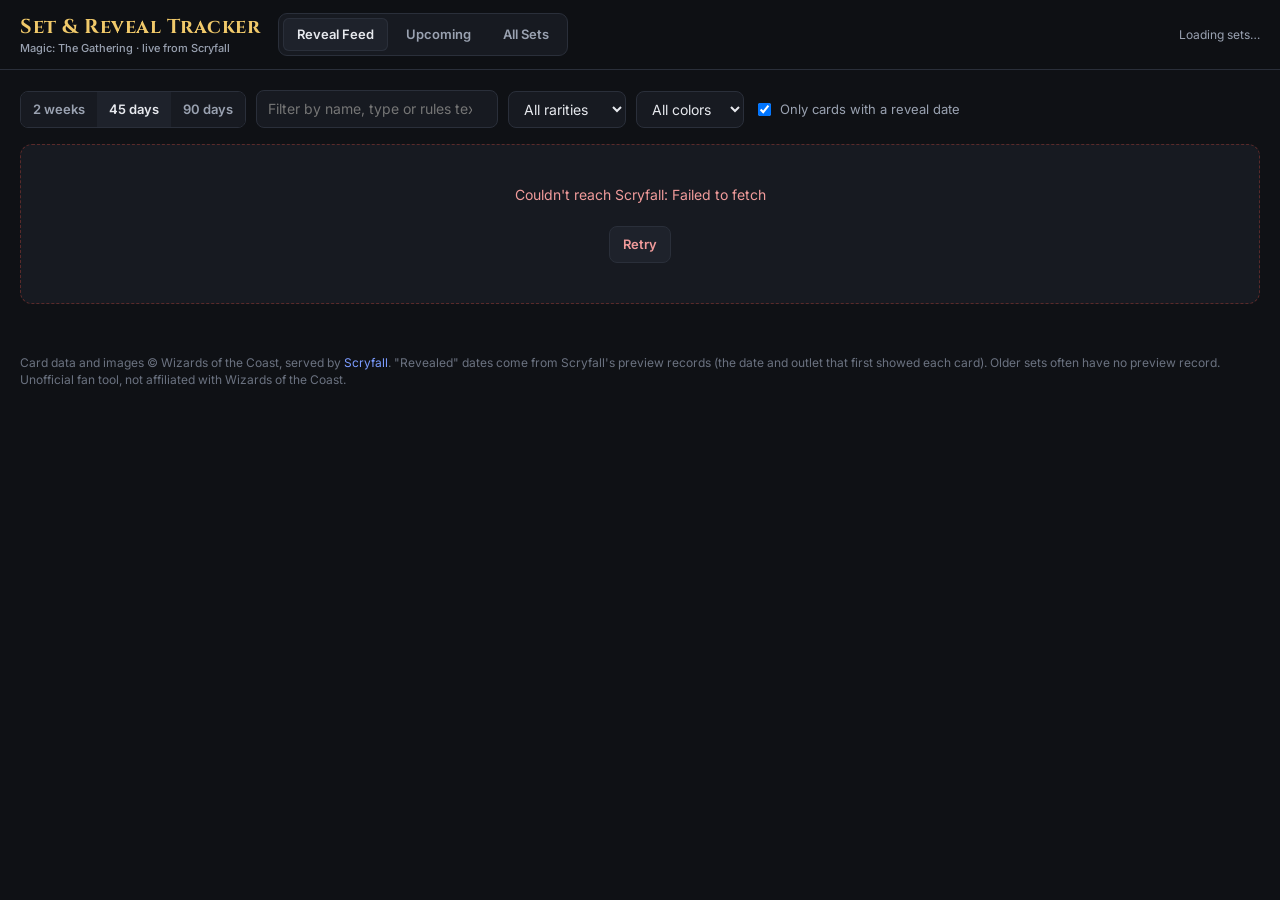
==== mtg-tracker/index.html @ f9c734af "Add MTG Set & Reveal Tracker Live tracker for Magic: The Gathering sets, release dates and card reve" ====
<!DOCTYPE html>
<html lang="en">
<head>
<meta charset="UTF-8">
<meta name="viewport" content="width=device-width, initial-scale=1">
<title>MTG Set & Reveal Tracker</title>
<link rel="preconnect" href="https://fonts.googleapis.com">
<link rel="preconnect" href="https://fonts.gstatic.com" crossorigin>
<link href="https://fonts.googleapis.com/css2?family=Cinzel:wght@600;700&family=Inter:wght@400;500;600;700&display=swap" rel="stylesheet">
<style>
  :root{
    --bg:#0f1115; --panel:#171a21; --panel2:#1e222b; --line:#2a2f3a;
    --text:#e7e9ee; --muted:#9aa2b1; --dim:#6b7280;
    --gold:#d4a84b; --gold2:#f0c96a; --accent:#7c9cff;
    --common:#c9ccd2; --uncommon:#a9c4d6; --rare:#e3c26c; --mythic:#f07a3a; --special:#b48ef0;
    --ok:#59c48a; --warn:#e8b04a;
    --radius:10px;
  }
  *{box-sizing:border-box}
  html,body{margin:0;background:var(--bg);color:var(--text);font:14px/1.45 Inter,system-ui,sans-serif}
  a{color:var(--accent);text-decoration:none} a:hover{text-decoration:underline}
  button{font:inherit;color:inherit;cursor:pointer}
  header.top{position:sticky;top:0;z-index:20;background:rgba(15,17,21,.92);backdrop-filter:blur(8px);border-bottom:1px solid var(--line)}
  .topin{max-width:1500px;margin:0 auto;display:flex;align-items:center;gap:18px;padding:12px 20px}
  .brand{font-family:Cinzel,serif;font-weight:700;font-size:20px;letter-spacing:.5px;color:var(--gold2);white-space:nowrap}
  .brand small{display:block;font-family:Inter;font-weight:500;font-size:11px;color:var(--muted);letter-spacing:0}
  nav.tabs{display:flex;gap:4px;background:var(--panel);padding:4px;border-radius:9px;border:1px solid var(--line)}
  nav.tabs a{padding:7px 14px;border-radius:6px;color:var(--muted);font-weight:600;font-size:13px}
  nav.tabs a.on{background:var(--panel2);color:var(--text);box-shadow:inset 0 0 0 1px var(--line)}
  nav.tabs a:hover{text-decoration:none;color:var(--text)}
  .spacer{flex:1}
  .status{font-size:12px;color:var(--muted)}
  main{max-width:1500px;margin:0 auto;padding:20px}
  .controls{display:flex;flex-wrap:wrap;gap:10px;align-items:center;margin-bottom:16px}
  input[type=search],select{background:var(--panel);border:1px solid var(--line);color:var(--text);border-radius:8px;padding:8px 11px;font:inherit;outline:none}
  input[type=search]{min-width:240px}
  input[type=search]:focus,select:focus{border-color:var(--accent)}
  .chk{display:flex;align-items:center;gap:6px;color:var(--muted);font-size:13px;user-select:none}
  .btn{background:var(--panel2);border:1px solid var(--line);border-radius:8px;padding:8px 13px;font-weight:600;font-size:13px}
  .btn:hover{border-color:var(--gold)}
  .btn.primary{background:var(--gold);color:#1a1405;border-color:var(--gold)}
  .seg{display:inline-flex;border:1px solid var(--line);border-radius:8px;overflow:hidden}
  .seg button{background:var(--panel);border:0;padding:8px 12px;font-size:13px;color:var(--muted);font-weight:600}
  .seg button.on{background:var(--panel2);color:var(--text)}
  h2.sec{font-family:Cinzel,serif;font-size:17px;color:var(--gold2);margin:26px 0 10px;display:flex;align-items:baseline;gap:10px}
  h2.sec .n{font-family:Inter;font-size:12px;color:var(--dim);font-weight:500}

  /* set list */
  .setgrid{display:grid;grid-template-columns:repeat(auto-fill,minmax(320px,1fr));gap:10px}
  .setcard{display:flex;gap:12px;align-items:center;background:var(--panel);border:1px solid var(--line);border-radius:var(--radius);padding:12px 14px;cursor:pointer;transition:border-color .15s,transform .15s}
  .setcard:hover{border-color:var(--gold);transform:translateY(-1px)}
  .seticon{width:34px;height:34px;flex:none;display:grid;place-items:center;background:#e9e3d3;border-radius:8px;padding:5px}
  .seticon img{width:100%;height:100%;object-fit:contain}
  .setmeta{min-width:0;flex:1}
  .setname{font-weight:600;white-space:nowrap;overflow:hidden;text-overflow:ellipsis}
  .setsub{font-size:12px;color:var(--muted);display:flex;gap:8px;flex-wrap:wrap}
  .code{font-family:ui-monospace,Menlo,monospace;font-size:11px;color:var(--dim);text-transform:uppercase}
  .pill{display:inline-block;font-size:11px;font-weight:600;padding:2px 8px;border-radius:99px;background:var(--panel2);border:1px solid var(--line);color:var(--muted);white-space:nowrap}
  .pill.up{color:var(--gold2);border-color:rgba(212,168,75,.5);background:rgba(212,168,75,.08)}
  .pill.new{color:var(--ok);border-color:rgba(89,196,138,.45);background:rgba(89,196,138,.08)}
  .right{text-align:right;flex:none}
  .date{font-weight:600;font-size:13px}

  /* set header */
  .sethead{display:flex;gap:18px;align-items:center;background:linear-gradient(135deg,#1d2029,#16181f);border:1px solid var(--line);border-radius:14px;padding:18px 20px;margin-bottom:16px;flex-wrap:wrap}
  .sethead .seticon{width:58px;height:58px;padding:8px;border-radius:12px}
  .sethead h1{font-family:Cinzel,serif;margin:0;font-size:24px;color:var(--gold2)}
  .stats{display:flex;gap:22px;flex-wrap:wrap;margin-top:8px}
  .stat b{display:block;font-size:16px}
  .stat span{font-size:11px;color:var(--muted);text-transform:uppercase;letter-spacing:.5px}
  .bar{height:6px;background:var(--panel2);border-radius:99px;overflow:hidden;margin-top:6px;width:200px}
  .bar i{display:block;height:100%;background:linear-gradient(90deg,var(--gold),var(--gold2))}

  /* card grid */
  .daygroup{margin-bottom:8px}
  .dayhead{position:sticky;top:61px;z-index:5;background:var(--bg);padding:12px 0 8px;display:flex;align-items:baseline;gap:10px;border-bottom:1px solid var(--line);margin-bottom:12px}
  .dayhead h3{margin:0;font-size:15px;font-weight:700}
  .dayhead .rel{font-size:12px;color:var(--gold2);font-weight:600}
  .dayhead .cnt{font-size:12px;color:var(--dim);margin-left:auto}
  .cards{display:grid;grid-template-columns:repeat(auto-fill,minmax(178px,1fr));gap:14px}
  .card{background:var(--panel);border:1px solid var(--line);border-radius:12px;overflow:hidden;cursor:pointer;transition:transform .15s,border-color .15s;display:flex;flex-direction:column}
  .card:hover{transform:translateY(-2px);border-color:var(--gold)}
  .imgwrap{aspect-ratio:488/680;background:#0b0c10;position:relative}
  .imgwrap img{width:100%;height:100%;object-fit:cover;display:block}
  .imgwrap .ph{position:absolute;inset:0;display:grid;place-items:center;color:var(--dim);font-size:12px;padding:10px;text-align:center}
  .cinfo{padding:8px 10px 10px;display:flex;flex-direction:column;gap:3px}
  .cname{font-weight:600;font-size:13px;white-space:nowrap;overflow:hidden;text-overflow:ellipsis;display:flex;align-items:center;gap:6px}
  .rar{width:8px;height:8px;border-radius:50%;flex:none}
  .r-common{background:var(--common)} .r-uncommon{background:var(--uncommon)} .r-rare{background:var(--rare)} .r-mythic{background:var(--mythic)} .r-special,.r-bonus{background:var(--special)}
  .reveal{font-size:11.5px;color:var(--muted);display:flex;justify-content:space-between;gap:6px}
  .reveal .d{color:var(--gold2);font-weight:600;white-space:nowrap}
  .reveal .s{white-space:nowrap;overflow:hidden;text-overflow:ellipsis}
  .csub{font-size:11px;color:var(--dim);white-space:nowrap;overflow:hidden;text-overflow:ellipsis}

  .empty,.loading,.err{padding:40px;text-align:center;color:var(--muted);background:var(--panel);border:1px dashed var(--line);border-radius:12px}
  .err{color:#f19b9b;border-color:#5a2a2a}
  .spinner{width:26px;height:26px;border:3px solid var(--line);border-top-color:var(--gold);border-radius:50%;animation:spin 1s linear infinite;margin:0 auto 10px}
  @keyframes spin{to{transform:rotate(360deg)}}
  .more{text-align:center;margin:24px 0}

  /* modal */
  .modal{position:fixed;inset:0;background:rgba(0,0,0,.72);z-index:50;display:none;align-items:center;justify-content:center;padding:20px}
  .modal.open{display:flex}
  .mbox{background:var(--panel);border:1px solid var(--line);border-radius:16px;max-width:900px;width:100%;max-height:92vh;overflow:auto;display:grid;grid-template-columns:minmax(240px,340px) 1fr;gap:22px;padding:22px;position:relative}
  .mbox .x{position:absolute;top:10px;right:12px;background:none;border:0;font-size:22px;color:var(--muted)}
  .mimgs{display:flex;flex-direction:column;gap:10px}
  .mimgs img{width:100%;border-radius:14px;display:block}
  .mtitle{font-family:Cinzel,serif;font-size:21px;color:var(--gold2);margin:0 26px 4px 0;display:flex;align-items:center;gap:10px;flex-wrap:wrap}
  .mana{display:inline-flex;gap:2px;vertical-align:middle}
  .mana img{width:17px;height:17px}
  .tline{color:var(--muted);margin-bottom:10px}
  .otext{background:var(--panel2);border:1px solid var(--line);border-radius:10px;padding:12px 14px;white-space:pre-wrap;margin-bottom:8px}
  .otext img{width:15px;height:15px;vertical-align:-2px}
  .flavor{font-style:italic;color:var(--muted);margin:6px 0 12px}
  .kv{display:grid;grid-template-columns:130px 1fr;gap:6px 12px;font-size:13px;margin-top:12px}
  .kv dt{color:var(--dim)} .kv dd{margin:0}
  .revealbox{background:rgba(212,168,75,.08);border:1px solid rgba(212,168,75,.35);border-radius:10px;padding:12px 14px;margin:12px 0}
  .revealbox b{color:var(--gold2)}
  footer{max-width:1500px;margin:30px auto;padding:0 20px 30px;color:var(--dim);font-size:12px}
  @media (max-width:720px){
    .topin{flex-wrap:wrap;gap:10px}
    .mbox{grid-template-columns:1fr}
    .cards{grid-template-columns:repeat(auto-fill,minmax(140px,1fr))}
    .dayhead{top:105px}
    input[type=search]{min-width:0;flex:1}
  }
</style>
</head>
<body>
<header class="top">
  <div class="topin">
    <div class="brand">Set &amp; Reveal Tracker<small>Magic: The Gathering · live from Scryfall</small></div>
    <nav class="tabs">
      <a href="#feed" data-v="feed">Reveal Feed</a>
      <a href="#upcoming" data-v="upcoming">Upcoming</a>
      <a href="#sets" data-v="sets">All Sets</a>
    </nav>
    <div class="spacer"></div>
    <div class="status" id="status"></div>
  </div>
</header>

<main id="app"></main>

<div class="modal" id="modal"><div class="mbox" id="mbox"></div></div>

<footer>
  Card data and images © Wizards of the Coast, served by <a href="https://scryfall.com" target="_blank" rel="noopener">Scryfall</a>.
  "Revealed" dates come from Scryfall's preview records (the date and outlet that first showed each card). Older sets often have no preview record.
  Unofficial fan tool, not affiliated with Wizards of the Coast.
</footer>

<script>
(() => {
const API = 'https://api.scryfall.com';
const $ = (s, el=document) => el.querySelector(s);
const app = $('#app');
const statusEl = $('#status');
const TODAY = isoDate(new Date());

const SET_TYPES = {
  expansion:'Expansion', core:'Core', masters:'Masters', draft_innovation:'Draft Innovation',
  commander:'Commander', alchemy:'Alchemy', funny:'Un-set', starter:'Starter', box:'Box set',
  duel_deck:'Duel Deck', from_the_vault:'From the Vault', premium_deck:'Premium Deck',
  masterpiece:'Masterpiece', arsenal:'Arsenal', spellbook:'Spellbook', planechase:'Planechase',
  archenemy:'Archenemy', vanguard:'Vanguard', promo:'Promo', token:'Token', memorabilia:'Memorabilia',
  treasure_chest:'Treasure Chest', minigame:'Minigame', eternal:'Eternal'
};
const MAIN_TYPES = ['expansion','core','masters','draft_innovation','commander','funny','eternal','starter','box'];

/* ---------- utilities ---------- */
function isoDate(d){ const z=n=>String(n).padStart(2,'0'); return `${d.getFullYear()}-${z(d.getMonth()+1)}-${z(d.getDate())}`; }
function parseISO(s){ const [y,m,d]=s.split('-').map(Number); return new Date(y,m-1,d); }
function daysBetween(a,b){ return Math.round((parseISO(b)-parseISO(a))/86400000); }
function fmtDate(s, opts={month:'short',day:'numeric',year:'numeric'}){ return s ? parseISO(s).toLocaleDateString(undefined,opts) : '—'; }
function fmtLong(s){ return fmtDate(s,{weekday:'short',month:'short',day:'numeric',year:'numeric'}); }
function relDay(s){
  const n = daysBetween(TODAY, s);
  if (n===0) return 'Today'; if (n===-1) return 'Yesterday'; if (n===1) return 'Tomorrow';
  if (n<0) return `${-n} days ago`; return `in ${n} days`;
}
function esc(s){ return String(s??'').replace(/[&<>"']/g,c=>({'&':'&amp;','<':'&lt;','>':'&gt;','"':'&quot;',"'":'&#39;'}[c])); }
const sleep = ms => new Promise(r=>setTimeout(r,ms));
function setStatus(t){ statusEl.textContent = t||''; }

let lastReq = 0;
async function api(url){
  // Scryfall asks for 50–100ms between requests
  const wait = 110 - (Date.now()-lastReq); if (wait>0) await sleep(wait);
  lastReq = Date.now();
  const r = await fetch(url.startsWith('http')?url:API+url, {headers:{Accept:'application/json'}});
  const j = await r.json().catch(()=>null);
  if (!r.ok){
    if (r.status===404 && j && j.object==='error') return {object:'list',data:[],has_more:false,total_cards:0};
    throw new Error((j&&j.details)||`HTTP ${r.status}`);
  }
  return j;
}
function cacheGet(k, maxAgeMs){
  try{ const v=JSON.parse(localStorage.getItem(k)); if(v && Date.now()-v.t<maxAgeMs) return v.d; }catch(e){}
  return null;
}
function cacheSet(k,d){ try{ localStorage.setItem(k, JSON.stringify({t:Date.now(),d})); }catch(e){} }

function cardImg(c, size='normal'){
  if (c.image_uris) return c.image_uris[size];
  if (c.card_faces && c.card_faces[0].image_uris) return c.card_faces[0].image_uris[size];
  return null;
}
function revealDate(c){ return c.preview && c.preview.previewed_at || null; }
function manaHTML(cost){
  if (!cost) return '';
  return '<span class="mana">' + cost.replace(/\{([^}]+)\}/g,(m,s)=>{
    const f = s.replace(/\//g,'').toUpperCase();
    return `<img src="https://svgs.scryfall.io/card-symbols/${encodeURIComponent(f)}.svg" alt="{${esc(s)}}" title="{${esc(s)}}">`;
  }) + '</span>';
}
function symbolize(text){
  return esc(text).replace(/\{([^}]+)\}/g,(m,s)=>{
    const f=s.replace(/\//g,'').toUpperCase();
    return `<img src="https://svgs.scryfall.io/card-symbols/${encodeURIComponent(f)}.svg" alt="{${esc(s)}}">`;
  });
}

/* ---------- data: sets ---------- */
let SETS = null;
async function loadSets(){
  if (SETS) return SETS;
  const cached = cacheGet('mtgtrk_sets', 6*3600e3);
  if (cached){ SETS = cached; return SETS; }
  setStatus('Loading sets…');
  const j = await api('/sets');
  SETS = j.data.map(s=>({
    code:s.code, name:s.name, type:s.set_type, released:s.released_at||null, count:s.card_count,
    icon:s.icon_svg_uri, parent:s.parent_set_code||null, digital:s.digital, block:s.block||null,
    uri:s.scryfall_uri
  }));
  cacheSet('mtgtrk_sets', SETS);
  setStatus('');
  return SETS;
}
const setByCode = code => (SETS||[]).find(s=>s.code===code);

/* ---------- data: cards (paged search) ---------- */
async function searchAll(q, {order='spoiled', dir='desc', maxPages=Infinity, onPage}={}){
  let url = `/cards/search?q=${encodeURIComponent(q)}&order=${order}&dir=${dir}&unique=prints&include_extras=true&include_variations=true`;
  const all = []; let page=0, total=0, hasMore=false, next=null;
  while (url && page < maxPages){
    const j = await api(url);
    all.push(...j.data); total = j.total_cards||all.length; page++;
    hasMore = !!j.has_more; next = j.next_page || null;
    onPage && onPage(all.length, total);
    url = hasMore ? next : null;
  }
  return {cards:all, total, next: hasMore ? next : null};
}

/* ---------- rendering helpers ---------- */
function loadingHTML(t='Loading…'){ return `<div class="loading"><div class="spinner"></div>${esc(t)}</div>`; }
function errHTML(e){ return `<div class="err">Couldn't reach Scryfall: ${esc(e.message||e)}<br><br><button class="btn" onclick="location.reload()">Retry</button></div>`; }

function setIcon(s){ return `<div class="seticon">${s&&s.icon?`<img src="${esc(s.icon)}" alt="" loading="lazy">`:''}</div>`; }

function setCardHTML(s){
  const n = s.released ? daysBetween(TODAY, s.released) : null;
  let pill = '';
  if (n!==null && n>0) pill = `<span class="pill up">in ${n} day${n===1?'':'s'}</span>`;
  else if (n!==null && n>-30) pill = `<span class="pill new">New</span>`;
  return `<div class="setcard" data-set="${esc(s.code)}">
    ${setIcon(s)}
    <div class="setmeta">
      <div class="setname">${esc(s.name)}</div>
      <div class="setsub"><span class="code">${esc(s.code)}</span><span>${esc(SET_TYPES[s.type]||s.type)}</span><span>${s.count} cards</span>${s.digital?'<span>Digital</span>':''}</div>
    </div>
    <div class="right"><div class="date">${fmtDate(s.released)}</div>${pill}</div>
  </div>`;
}

function cardHTML(c, {showSet=false}={}){
  const img = cardImg(c,'normal');
  const rd = revealDate(c);
  const src = c.preview && c.preview.source;
  return `<div class="card" data-id="${esc(c.id)}">
    <div class="imgwrap">${img?`<img src="${esc(img)}" alt="${esc(c.name)}" loading="lazy">`:`<div class="ph">${esc(c.name)}</div>`}</div>
    <div class="cinfo">
      <div class="cname"><span class="rar r-${esc(c.rarity)}" title="${esc(c.rarity)}"></span>${esc(c.name)}</div>
      ${showSet?`<div class="csub">${esc(c.set_name)} · #${esc(c.collector_number)}</div>`:`<div class="csub">#${esc(c.collector_number)} · ${esc(c.type_line||'')}</div>`}
      <div class="reveal">${rd?`<span class="d">${fmtDate(rd,{month:'short',day:'numeric'})}</span><span class="s" title="${esc(src||'')}">${esc(src||'')}</span>`:`<span class="s">No reveal record</span>`}</div>
    </div>
  </div>`;
}

const CARD_INDEX = new Map();
function indexCards(cards){ cards.forEach(c=>CARD_INDEX.set(c.id,c)); }

function groupByReveal(cards){
  const groups = new Map();
  for (const c of cards){
    const k = revealDate(c) || 'none';
    if (!groups.has(k)) groups.set(k, []);
    groups.get(k).push(c);
  }
  const keys = [...groups.keys()].filter(k=>k!=='none').sort().reverse();
  if (groups.has('none')) keys.push('none');
  return keys.map(k=>({key:k, cards:groups.get(k)}));
}

function dayGroupsHTML(groups, opts){
  return groups.map(g=>`<section class="daygroup">
    <div class="dayhead">
      <h3>${g.key==='none'?'No reveal date recorded':fmtLong(g.key)}</h3>
      ${g.key!=='none'?`<span class="rel">${relDay(g.key)}</span>`:''}
      <span class="cnt">${g.cards.length} card${g.cards.length===1?'':'s'}</span>
    </div>
    <div class="cards">${g.cards.map(c=>cardHTML(c,opts)).join('')}</div>
  </section>`).join('');
}

function filterCards(cards, f){
  const q = (f.q||'').toLowerCase().trim();
  return cards.filter(c=>{
    if (f.rarity && f.rarity!=='all' && c.rarity!==f.rarity) return false;
    if (f.color && f.color!=='all'){
      const ci = c.color_identity||[];
      if (f.color==='C'){ if (ci.length) return false; }
      else if (f.color==='M'){ if (ci.length<2) return false; }
      else if (!ci.includes(f.color)) return false;
    }
    if (q){
      const hay = (c.name+' '+(c.type_line||'')+' '+(c.oracle_text||(c.card_faces||[]).map(x=>x.oracle_text).join(' '))).toLowerCase();
      if (!hay.includes(q)) return false;
    }
    return true;
  });
}
const FILTER_CONTROLS = (f)=>`
  <input type="search" id="fq" placeholder="Filter by name, type or rules text…" value="${esc(f.q||'')}">
  <select id="frar">${['all','common','uncommon','rare','mythic','special','bonus'].map(r=>`<option value="${r}" ${f.rarity===r?'selected':''}>${r==='all'?'All rarities':r[0].toUpperCase()+r.slice(1)}</option>`).join('')}</select>
  <select id="fcol">${[['all','All colors'],['W','White'],['U','Blue'],['B','Black'],['R','Red'],['G','Green'],['M','Multicolor'],['C','Colorless']].map(([v,l])=>`<option value="${v}" ${f.color===v?'selected':''}>${l}</option>`).join('')}</select>`;

function bindFilters(f, rerender){
  const deb = (fn)=>{ let t; return ()=>{ clearTimeout(t); t=setTimeout(fn,150); }; };
  $('#fq').addEventListener('input', deb(()=>{ f.q=$('#fq').value; rerender(); }));
  $('#frar').addEventListener('change', ()=>{ f.rarity=$('#frar').value; rerender(); });
  $('#fcol').addEventListener('change', ()=>{ f.color=$('#fcol').value; rerender(); });
}

/* ---------- views ---------- */
let viewToken = 0;

async function viewFeed(){
  const tok = ++viewToken;
  const st = { days: 45, f:{q:'',rarity:'all',color:'all'}, hideNoDate:true, cards:[], next:null, total:0 };
  try{ const sv = JSON.parse(localStorage.getItem('mtgtrk_feed')||'null'); if (sv && sv.days) st.days=sv.days; }catch(e){}

  app.innerHTML = `
    <div class="controls">
      <div class="seg" id="win">${[[14,'2 weeks'],[45,'45 days'],[90,'90 days']].map(([d,l])=>`<button data-d="${d}" class="${st.days===d?'on':''}">${l}</button>`).join('')}</div>
      ${FILTER_CONTROLS(st.f)}
      <label class="chk"><input type="checkbox" id="hnd" checked> Only cards with a reveal date</label>
    </div>
    <div id="feedbody">${loadingHTML('Loading recent reveals…')}</div>`;

  const body = $('#feedbody');
  const render = ()=>{
    let cards = filterCards(st.cards, st.f);
    if (st.hideNoDate) cards = cards.filter(revealDate);
    if (!cards.length){ body.innerHTML = `<div class="empty">No cards match.</div>`; return; }
    body.innerHTML = `<p class="status" style="margin:0 0 4px">${st.cards.length} of ${st.total} printings released on or after ${fmtDate(cutoff())}, newest reveals first.</p>`
      + dayGroupsHTML(groupByReveal(cards), {showSet:true})
      + (st.next?`<div class="more"><button class="btn primary" id="more">Load more</button></div>`:'');
    const m=$('#more'); if(m) m.onclick=async()=>{ m.disabled=true; m.textContent='Loading…'; await fetchMore(); render(); };
  };
  const cutoff = ()=>{ const d=new Date(); d.setDate(d.getDate()-st.days); return isoDate(d); };
  const load = async (url)=>{
    const j = await api(url);
    if (tok!==viewToken) return;
    st.cards.push(...j.data); indexCards(j.data);
    st.total = j.total_cards; st.next = j.has_more ? j.next_page : null;
  };
  const start = async ()=>{
    st.cards=[]; st.next=null; body.innerHTML = loadingHTML('Loading recent reveals…');
    const q = `date>=${cutoff()} -is:digital -st:token -st:memorabilia`;
    const url = `/cards/search?q=${encodeURIComponent(q)}&order=spoiled&dir=desc&unique=prints&include_extras=true`;
    try{
      await load(url);
      // grab a couple more pages up front so the feed is substantial
      for (let i=0;i<3 && st.next && tok===viewToken;i++) await load(st.next);
      if (tok===viewToken) render();
    }catch(e){ if (tok===viewToken) body.innerHTML = errHTML(e); }
  };
  const fetchMore = async()=>{ for(let i=0;i<2 && st.next;i++) await load(st.next); };

  $('#win').addEventListener('click', e=>{
    const b=e.target.closest('button'); if(!b) return;
    st.days=+b.dataset.d; try{localStorage.setItem('mtgtrk_feed',JSON.stringify({days:st.days}))}catch(_){}
    [...$('#win').children].forEach(x=>x.classList.toggle('on',x===b)); start();
  });
  $('#hnd').addEventListener('change', e=>{ st.hideNoDate=e.target.checked; render(); });
  bindFilters(st.f, render);
  start();
}

async function viewUpcoming(){
  const tok = ++viewToken;
  app.innerHTML = loadingHTML('Loading sets…');
  try{
    const sets = await loadSets(); if (tok!==viewToken) return;
    const up = sets.filter(s=>s.released && s.released>TODAY && !s.digital).sort((a,b)=>a.released.localeCompare(b.released));
    const recent = sets.filter(s=>s.released && s.released<=TODAY && daysBetween(s.released,TODAY)<=90 && !s.digital).sort((a,b)=>b.released.localeCompare(a.released));
    const byMonth = new Map();
    up.forEach(s=>{ const k=s.released.slice(0,7); if(!byMonth.has(k)) byMonth.set(k,[]); byMonth.get(k).push(s); });
    app.innerHTML = `
      <h2 class="sec">Upcoming releases <span class="n">${up.length} sets announced on Scryfall</span></h2>
      ${up.length ? [...byMonth].map(([m,list])=>`
        <h2 class="sec" style="font-size:14px;margin-top:16px">${parseISO(m+'-01').toLocaleDateString(undefined,{month:'long',year:'numeric'})}</h2>
        <div class="setgrid">${list.map(setCardHTML).join('')}</div>`).join('') : '<div class="empty">No upcoming sets listed right now.</div>'}
      <h2 class="sec">Released in the last 90 days <span class="n">${recent.length} sets</span></h2>
      <div class="setgrid">${recent.map(setCardHTML).join('')}</div>`;
  }catch(e){ app.innerHTML = errHTML(e); }
}

async function viewSets(){
  const tok = ++viewToken;
  app.innerHTML = loadingHTML('Loading sets…');
  let sets; try{ sets = await loadSets(); }catch(e){ app.innerHTML = errHTML(e); return; }
  if (tok!==viewToken) return;
  const f = {q:'', type:'main', digital:false, year:'all'};
  try{ Object.assign(f, JSON.parse(localStorage.getItem('mtgtrk_setf')||'{}')); }catch(e){}
  const years = [...new Set(sets.map(s=>s.released&&s.released.slice(0,4)).filter(Boolean))].sort().reverse();
  app.innerHTML = `
    <div class="controls">
      <input type="search" id="sq" placeholder="Search sets by name or code…" value="${esc(f.q)}">
      <select id="stype">
        <option value="main">Main products</option><option value="all">All set types</option>
        ${Object.entries(SET_TYPES).map(([k,v])=>`<option value="${k}">${v}</option>`).join('')}
      </select>
      <select id="syear"><option value="all">All years</option>${years.map(y=>`<option>${y}</option>`).join('')}</select>
      <label class="chk"><input type="checkbox" id="sdig"> Include digital-only</label>
    </div>
    <div id="setsbody"></div>`;
  $('#stype').value=f.type; $('#syear').value=f.year; $('#sdig').checked=f.digital;
  const render = ()=>{
    try{ localStorage.setItem('mtgtrk_setf', JSON.stringify(f)); }catch(e){}
    const q=f.q.toLowerCase().trim();
    const list = sets.filter(s=>{
      if (!f.digital && s.digital) return false;
      if (f.type==='main' && !MAIN_TYPES.includes(s.type)) return false;
      if (f.type!=='main' && f.type!=='all' && s.type!==f.type) return false;
      if (f.year!=='all' && !(s.released||'').startsWith(f.year)) return false;
      if (q && !(s.name.toLowerCase().includes(q) || s.code.includes(q))) return false;
      return true;
    }).sort((a,b)=>(b.released||'').localeCompare(a.released||''));
    const byYear = new Map();
    list.forEach(s=>{ const y=(s.released||'????').slice(0,4); if(!byYear.has(y)) byYear.set(y,[]); byYear.get(y).push(s); });
    $('#setsbody').innerHTML = list.length ? [...byYear].map(([y,l])=>`
      <h2 class="sec">${y} <span class="n">${l.length} set${l.length===1?'':'s'}</span></h2>
      <div class="setgrid">${l.map(setCardHTML).join('')}</div>`).join('') : '<div class="empty">No sets match.</div>';
  };
  let t; $('#sq').addEventListener('input',()=>{ clearTimeout(t); t=setTimeout(()=>{ f.q=$('#sq').value; render(); },120); });
  $('#stype').addEventListener('change',()=>{ f.type=$('#stype').value; render(); });
  $('#syear').addEventListener('change',()=>{ f.year=$('#syear').value; render(); });
  $('#sdig').addEventListener('change',()=>{ f.digital=$('#sdig').checked; render(); });
  render();
}

async function viewSet(code){
  const tok = ++viewToken;
  app.innerHTML = loadingHTML('Loading set…');
  let s;
  try{ await loadSets(); s = setByCode(code); }catch(e){ app.innerHTML = errHTML(e); return; }
  if (!s){ app.innerHTML = `<div class="empty">Set “${esc(code)}” not found.</div>`; return; }
  const st = { group:'reveal', f:{q:'',rarity:'all',color:'all'}, cards:[] };
  const n = s.released ? daysBetween(TODAY, s.released) : null;
  const parent = s.parent ? setByCode(s.parent) : null;
  const children = SETS.filter(x=>x.parent===s.code);

  app.innerHTML = `
    <p style="margin:0 0 12px"><a href="#sets">← All sets</a></p>
    <div class="sethead">
      ${setIcon(s)}
      <div style="flex:1;min-width:240px">
        <h1>${esc(s.name)}</h1>
        <div class="setsub"><span class="code">${esc(s.code)}</span><span>${esc(SET_TYPES[s.type]||s.type)}</span>${s.block?`<span>${esc(s.block)} block</span>`:''}
          ${parent?`<span>Part of <a href="#set-${esc(parent.code)}">${esc(parent.name)}</a></span>`:''}</div>
        <div class="stats" id="sstats">
          <div class="stat"><b>${fmtDate(s.released)}</b><span>Release date</span></div>
          <div class="stat"><b>${n===null?'—':n>0?`${n} days`:n===0?'Today':`${-n} days ago`}</b><span>${n>0?'Until release':'Since release'}</span></div>
          <div class="stat"><b>${s.count}</b><span>Cards in set</span></div>
        </div>
      </div>
      <div><a class="btn" href="${esc(s.uri)}" target="_blank" rel="noopener">View on Scryfall ↗</a></div>
    </div>
    ${children.length?`<div class="controls" style="margin-top:-4px"><span class="status">Related:</span>${children.map(c=>`<a class="pill" href="#set-${esc(c.code)}">${esc(c.name)}</a>`).join('')}</div>`:''}
    <div class="controls">
      <div class="seg" id="grp"><button data-g="reveal" class="on">By reveal date</button><button data-g="number">By collector #</button></div>
      ${FILTER_CONTROLS(st.f)}
    </div>
    <div id="setbody">${loadingHTML('Loading cards…')}</div>`;

  const body = $('#setbody');
  const render = ()=>{
    const cards = filterCards(st.cards, st.f);
    if (!st.cards.length){ body.innerHTML = `<div class="empty">No cards from this set are on Scryfall yet.</div>`; return; }
    if (!cards.length){ body.innerHTML = `<div class="empty">No cards match.</div>`; return; }
    if (st.group==='reveal'){
      body.innerHTML = dayGroupsHTML(groupByReveal(cards));
    } else {
      const sorted = [...cards].sort((a,b)=>(parseInt(a.collector_number)||0)-(parseInt(b.collector_number)||0) || a.collector_number.localeCompare(b.collector_number));
      body.innerHTML = `<div class="cards">${sorted.map(c=>cardHTML(c)).join('')}</div>`;
    }
  };
  $('#grp').addEventListener('click', e=>{
    const b=e.target.closest('button'); if(!b) return; st.group=b.dataset.g;
    [...$('#grp').children].forEach(x=>x.classList.toggle('on',x===b)); render();
  });
  bindFilters(st.f, render);

  try{
    const r = await searchAll(`e:${s.code}`, {onPage:(got,total)=>{ if(tok===viewToken) body.innerHTML = loadingHTML(`Loading cards… ${got} / ${total}`); }});
    if (tok!==viewToken) return;
    st.cards = r.cards; indexCards(r.cards);
    // reveal stats
    const dates = r.cards.map(revealDate).filter(Boolean).sort();
    const withDate = dates.length;
    const extra = [];
    if (dates.length){
      extra.push(`<div class="stat"><b>${fmtDate(dates[0])}</b><span>First reveal</span></div>`);
      extra.push(`<div class="stat"><b>${fmtDate(dates[dates.length-1])}</b><span>Latest reveal</span></div>`);
    }
    extra.push(`<div class="stat"><b>${r.cards.length}${s.count?` / ${s.count}`:''}</b><span>On Scryfall${n>0?' (revealed)':''}</span>
      ${s.count?`<div class="bar"><i style="width:${Math.min(100,Math.round(r.cards.length/s.count*100))}%"></i></div>`:''}</div>`);
    if (r.cards.length) extra.push(`<div class="stat"><b>${withDate}</b><span>With reveal date</span></div>`);
    $('#sstats').insertAdjacentHTML('beforeend', extra.join(''));
    if (!withDate) { st.group='number'; [...$('#grp').children].forEach(x=>x.classList.toggle('on',x.dataset.g==='number')); }
    render();
  }catch(e){ if (tok===viewToken) body.innerHTML = errHTML(e); }
}

/* ---------- card modal ---------- */
function openCard(id){
  const c = CARD_INDEX.get(id); if (!c) return;
  const faces = c.card_faces && c.card_faces.length ? c.card_faces : [c];
  const imgs = (c.image_uris ? [c.image_uris.large] : faces.map(f=>f.image_uris&&f.image_uris.large)).filter(Boolean);
  const rd = revealDate(c);
  const p = c.preview||{};
  const set = setByCode(c.set);
  const price = c.prices && (c.prices.usd ? `$${c.prices.usd}` : c.prices.usd_foil ? `$${c.prices.usd_foil} (foil)` : null);
  $('#mbox').innerHTML = `
    <button class="x" aria-label="Close">×</button>
    <div class="mimgs">${imgs.map(u=>`<img src="${esc(u)}" alt="${esc(c.name)}">`).join('') || `<div class="empty">No image yet</div>`}</div>
    <div>
      ${faces.map((f,i)=>`
        <h2 class="mtitle">${esc(f.name)} ${manaHTML(f.mana_cost)}</h2>
        <div class="tline">${esc(f.type_line||'')}${f.power!=null?` · ${esc(f.power)}/${esc(f.toughness)}`:''}${f.loyalty!=null?` · Loyalty ${esc(f.loyalty)}`:''}</div>
        ${f.oracle_text?`<div class="otext">${symbolize(f.oracle_text)}</div>`:''}
        ${f.flavor_text?`<div class="flavor">${esc(f.flavor_text)}</div>`:''}
      `).join('')}
      <div class="revealbox">
        ${rd ? `<div><b>Revealed ${fmtLong(rd)}</b> <span class="status">(${relDay(rd)})</span></div>
          ${p.source?`<div>Source: ${p.source_uri?`<a href="${esc(p.source_uri)}" target="_blank" rel="noopener">${esc(p.source)} ↗</a>`:esc(p.source)}</div>`:''}`
          : `<div>No reveal record on Scryfall for this printing.</div>`}
      </div>
      <dl class="kv">
        <dt>Set</dt><dd>${set?`<a href="#set-${esc(set.code)}">${esc(c.set_name)}</a>`:esc(c.set_name)} <span class="code">${esc(c.set)}</span></dd>
        <dt>Set release</dt><dd>${fmtDate(c.released_at)}${c.released_at>TODAY?` <span class="pill up">${relDay(c.released_at)}</span>`:''}</dd>
        <dt>Collector #</dt><dd>${esc(c.collector_number)}</dd>
        <dt>Rarity</dt><dd style="text-transform:capitalize">${esc(c.rarity)}</dd>
        <dt>Artist</dt><dd>${esc(c.artist||'—')}</dd>
        ${price?`<dt>Price</dt><dd>${esc(price)}</dd>`:''}
        <dt>Links</dt><dd><a href="${esc(c.scryfall_uri)}" target="_blank" rel="noopener">Scryfall ↗</a></dd>
      </dl>
    </div>`;
  $('#modal').classList.add('open');
  $('#mbox .x').onclick = closeCard;
}
function closeCard(){ $('#modal').classList.remove('open'); }
$('#modal').addEventListener('click', e=>{ if (e.target.id==='modal') closeCard(); });
document.addEventListener('keydown', e=>{ if (e.key==='Escape') closeCard(); });

/* ---------- global clicks + routing ---------- */
app.addEventListener('click', e=>{
  const card = e.target.closest('.card'); if (card){ openCard(card.dataset.id); return; }
  const sc = e.target.closest('.setcard'); if (sc){ location.hash = 'set-'+sc.dataset.set; }
});

function route(){
  closeCard();
  const h = (location.hash||'').slice(1) || 'feed';
  document.querySelectorAll('nav.tabs a').forEach(a=>a.classList.toggle('on', a.dataset.v===h || (h.startsWith('set-') && a.dataset.v==='sets')));
  window.scrollTo(0,0);
  if (h==='feed') return viewFeed();
  if (h==='upcoming') return viewUpcoming();
  if (h==='sets') return viewSets();
  if (h.startsWith('set-')) return viewSet(h.slice(4).toLowerCase());
  return viewFeed();
}
window.addEventListener('hashchange', route);
loadSets().catch(()=>{});
route();
})();
</script>
</body>
</html>
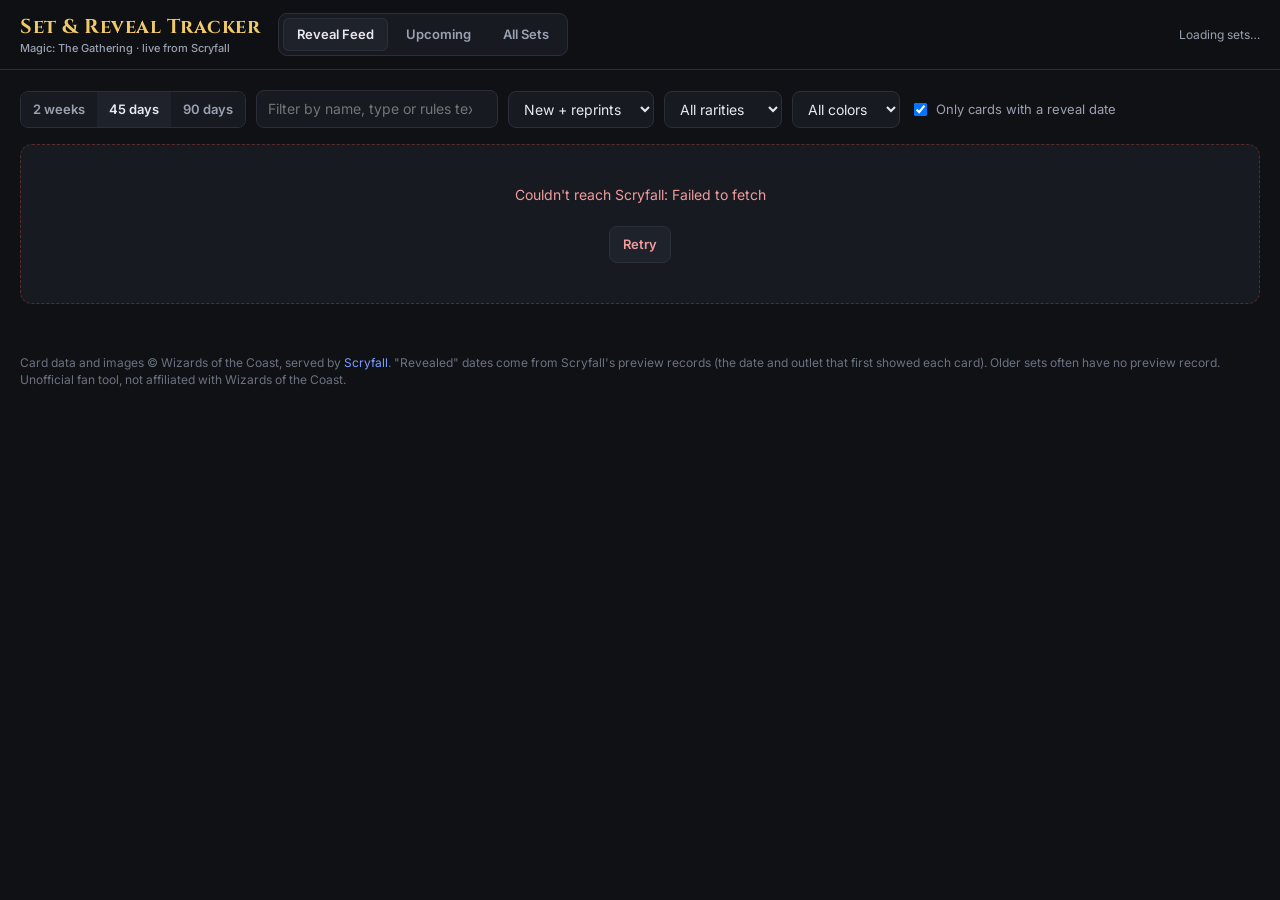
==== commit acf004ac: "MTG Tracker: flag reprints and show printing history Cards are tagged New or Reprint using Scryfall'" ====
--- a/mtg-tracker/index.html
+++ b/mtg-tracker/index.html
@@ -116,6 +116,13 @@
   .kv dt{color:var(--dim)} .kv dd{margin:0}
   .revealbox{background:rgba(212,168,75,.08);border:1px solid rgba(212,168,75,.35);border-radius:10px;padding:12px 14px;margin:12px 0}
   .revealbox b{color:var(--gold2)}
+  .badge{position:absolute;top:8px;left:8px;font-size:10.5px;font-weight:700;letter-spacing:.4px;text-transform:uppercase;padding:3px 8px;border-radius:99px;box-shadow:0 2px 6px rgba(0,0,0,.5)}
+  .badge.reprint{background:#2b3446;color:#cfd8ea;border:1px solid #4a566b}
+  .badge.newc{background:#1f3a2c;color:#7fe0a8;border:1px solid #3d7a57}
+  .printbox{background:var(--panel2);border:1px solid var(--line);border-radius:10px;padding:12px 14px;margin:12px 0}
+  .printbox .hd{display:flex;align-items:center;gap:8px;margin-bottom:6px;font-weight:600}
+  .printbox .plist{display:flex;flex-wrap:wrap;gap:6px;margin-top:8px}
+  .printbox .plist a.pill:hover{text-decoration:none;border-color:var(--gold)}
   footer{max-width:1500px;margin:30px auto;padding:0 20px 30px;color:var(--dim);font-size:12px}
   @media (max-width:720px){
     .topin{flex-wrap:wrap;gap:10px}
@@ -281,7 +288,7 @@
   const rd = revealDate(c);
   const src = c.preview && c.preview.source;
   return `<div class="card" data-id="${esc(c.id)}">
-    <div class="imgwrap">${img?`<img src="${esc(img)}" alt="${esc(c.name)}" loading="lazy">`:`<div class="ph">${esc(c.name)}</div>`}</div>
+    <div class="imgwrap">${img?`<img src="${esc(img)}" alt="${esc(c.name)}" loading="lazy">`:`<div class="ph">${esc(c.name)}</div>`}${c.reprint?`<span class="badge reprint" title="This card has been printed before">Reprint</span>`:`<span class="badge newc" title="First time this card has been printed">New</span>`}</div>
     <div class="cinfo">
       <div class="cname"><span class="rar r-${esc(c.rarity)}" title="${esc(c.rarity)}"></span>${esc(c.name)}</div>
       ${showSet?`<div class="csub">${esc(c.set_name)} · #${esc(c.collector_number)}</div>`:`<div class="csub">#${esc(c.collector_number)} · ${esc(c.type_line||'')}</div>`}
@@ -310,7 +317,7 @@
     <div class="dayhead">
       <h3>${g.key==='none'?'No reveal date recorded':fmtLong(g.key)}</h3>
       ${g.key!=='none'?`<span class="rel">${relDay(g.key)}</span>`:''}
-      <span class="cnt">${g.cards.length} card${g.cards.length===1?'':'s'}</span>
+      <span class="cnt">${g.cards.length} card${g.cards.length===1?'':'s'}${(()=>{const r=g.cards.filter(c=>c.reprint).length;return ` · ${g.cards.length-r} new · ${r} reprint${r===1?'':'s'}`;})()}</span>
     </div>
     <div class="cards">${g.cards.map(c=>cardHTML(c,opts)).join('')}</div>
   </section>`).join('');
@@ -320,6 +327,8 @@
   const q = (f.q||'').toLowerCase().trim();
   return cards.filter(c=>{
     if (f.rarity && f.rarity!=='all' && c.rarity!==f.rarity) return false;
+    if (f.print==='new' && c.reprint) return false;
+    if (f.print==='reprint' && !c.reprint) return false;
     if (f.color && f.color!=='all'){
       const ci = c.color_identity||[];
       if (f.color==='C'){ if (ci.length) return false; }
@@ -335,6 +344,7 @@
 }
 const FILTER_CONTROLS = (f)=>`
   <input type="search" id="fq" placeholder="Filter by name, type or rules text…" value="${esc(f.q||'')}">
+  <select id="fprint">${[['all','New + reprints'],['new','New cards only'],['reprint','Reprints only']].map(([v,l])=>`<option value="${v}" ${f.print===v?'selected':''}>${l}</option>`).join('')}</select>
   <select id="frar">${['all','common','uncommon','rare','mythic','special','bonus'].map(r=>`<option value="${r}" ${f.rarity===r?'selected':''}>${r==='all'?'All rarities':r[0].toUpperCase()+r.slice(1)}</option>`).join('')}</select>
   <select id="fcol">${[['all','All colors'],['W','White'],['U','Blue'],['B','Black'],['R','Red'],['G','Green'],['M','Multicolor'],['C','Colorless']].map(([v,l])=>`<option value="${v}" ${f.color===v?'selected':''}>${l}</option>`).join('')}</select>`;
 
@@ -342,6 +352,7 @@
   const deb = (fn)=>{ let t; return ()=>{ clearTimeout(t); t=setTimeout(fn,150); }; };
   $('#fq').addEventListener('input', deb(()=>{ f.q=$('#fq').value; rerender(); }));
   $('#frar').addEventListener('change', ()=>{ f.rarity=$('#frar').value; rerender(); });
+  $('#fprint').addEventListener('change', ()=>{ f.print=$('#fprint').value; rerender(); });
   $('#fcol').addEventListener('change', ()=>{ f.color=$('#fcol').value; rerender(); });
 }
 
@@ -350,7 +361,7 @@
 
 async function viewFeed(){
   const tok = ++viewToken;
-  const st = { days: 45, f:{q:'',rarity:'all',color:'all'}, hideNoDate:true, cards:[], next:null, total:0 };
+  const st = { days: 45, f:{q:'',rarity:'all',color:'all',print:'all'}, hideNoDate:true, cards:[], next:null, total:0 };
   try{ const sv = JSON.parse(localStorage.getItem('mtgtrk_feed')||'null'); if (sv && sv.days) st.days=sv.days; }catch(e){}
 
   app.innerHTML = `
@@ -470,7 +481,7 @@
   let s;
   try{ await loadSets(); s = setByCode(code); }catch(e){ app.innerHTML = errHTML(e); return; }
   if (!s){ app.innerHTML = `<div class="empty">Set “${esc(code)}” not found.</div>`; return; }
-  const st = { group:'reveal', f:{q:'',rarity:'all',color:'all'}, cards:[] };
+  const st = { group:'reveal', f:{q:'',rarity:'all',color:'all',print:'all'}, cards:[] };
   const n = s.released ? daysBetween(TODAY, s.released) : null;
   const parent = s.parent ? setByCode(s.parent) : null;
   const children = SETS.filter(x=>x.parent===s.code);
@@ -531,6 +542,9 @@
     extra.push(`<div class="stat"><b>${r.cards.length}${s.count?` / ${s.count}`:''}</b><span>On Scryfall${n>0?' (revealed)':''}</span>
       ${s.count?`<div class="bar"><i style="width:${Math.min(100,Math.round(r.cards.length/s.count*100))}%"></i></div>`:''}</div>`);
     if (r.cards.length) extra.push(`<div class="stat"><b>${withDate}</b><span>With reveal date</span></div>`);
+    if (r.cards.length){ const rp=r.cards.filter(c=>c.reprint).length;
+      extra.push(`<div class="stat"><b>${r.cards.length-rp}</b><span>New cards</span></div>`);
+      extra.push(`<div class="stat"><b>${rp}</b><span>Reprints</span></div>`); }
     $('#sstats').insertAdjacentHTML('beforeend', extra.join(''));
     if (!withDate) { st.group='number'; [...$('#grp').children].forEach(x=>x.classList.toggle('on',x.dataset.g==='number')); }
     render();
@@ -561,6 +575,10 @@
           ${p.source?`<div>Source: ${p.source_uri?`<a href="${esc(p.source_uri)}" target="_blank" rel="noopener">${esc(p.source)} ↗</a>`:esc(p.source)}</div>`:''}`
           : `<div>No reveal record on Scryfall for this printing.</div>`}
       </div>
+      <div class="printbox" id="printbox">
+        <div class="hd">${c.reprint?'<span class="badge reprint" style="position:static">Reprint</span> Printed before':'<span class="badge newc" style="position:static">New</span> First printing of this card'}</div>
+        <div class="status" id="printhist">Loading printing history…</div>
+      </div>
       <dl class="kv">
         <dt>Set</dt><dd>${set?`<a href="#set-${esc(set.code)}">${esc(c.set_name)}</a>`:esc(c.set_name)} <span class="code">${esc(c.set)}</span></dd>
         <dt>Set release</dt><dd>${fmtDate(c.released_at)}${c.released_at>TODAY?` <span class="pill up">${relDay(c.released_at)}</span>`:''}</dd>
@@ -573,6 +591,41 @@
     </div>`;
   $('#modal').classList.add('open');
   $('#mbox .x').onclick = closeCard;
+  loadPrintHistory(c);
+}
+
+const PRINT_CACHE = new Map();
+async function loadPrintHistory(c){
+  const el = () => document.getElementById('printhist');
+  const key = c.oracle_id || c.name;
+  try{
+    let res = PRINT_CACHE.get(key);
+    if (!res){
+      const base = c.prints_search_uri || `${API}/cards/search?q=${encodeURIComponent('!"'+c.name+'"')}&unique=prints`;
+      const u = new URL(base);
+      u.searchParams.set('order','released'); u.searchParams.set('dir','asc'); u.searchParams.set('include_extras','true');
+      const j = await api(u.toString());
+      res = {total: j.total_cards || j.data.length, prints: j.data};
+      PRINT_CACHE.set(key, res);
+    }
+    const box = el(); if (!box || !$('#modal').classList.contains('open')) return;
+    // one entry per set, oldest first
+    const seen = new Set(), sets = [];
+    for (const p of res.prints){ if (!seen.has(p.set)){ seen.add(p.set); sets.push(p); } }
+    const first = sets[0];
+    const earlier = sets.filter(p=>p.set!==c.set && p.released_at<=c.released_at);
+    if (!c.reprint || !first || first.set===c.set && earlier.length===0){
+      box.innerHTML = sets.length>1
+        ? `Debuted here. Since reprinted in ${sets.length-1} other set${sets.length===2?'':'s'}.`
+        : `This is the only printing so far.`;
+    } else {
+      const shown = earlier.slice(-12).reverse();
+      box.innerHTML = `
+        <div>First printed in <a href="#set-${esc(first.set)}"><b style="color:var(--text)">${esc(first.set_name)}</b></a> (${fmtDate(first.released_at)})</div>
+        <div>${res.total} printing${res.total===1?'':'s'} across ${sets.length} set${sets.length===1?'':'s'} · in ${earlier.length} set${earlier.length===1?'':'s'} before this one</div>
+        <div class="plist">${shown.map(p=>`<a class="pill" href="#set-${esc(p.set)}" title="${esc(p.set_name)} · ${fmtDate(p.released_at)}">${esc(p.set_name)} · ${esc((p.released_at||'').slice(0,4))}</a>`).join('')}${earlier.length>12?`<span class="pill">+${earlier.length-12} more</span>`:''}</div>`;
+    }
+  }catch(e){ const box=el(); if (box) box.textContent = 'Printing history unavailable right now.'; }
 }
 function closeCard(){ $('#modal').classList.remove('open'); }
 $('#modal').addEventListener('click', e=>{ if (e.target.id==='modal') closeCard(); });
